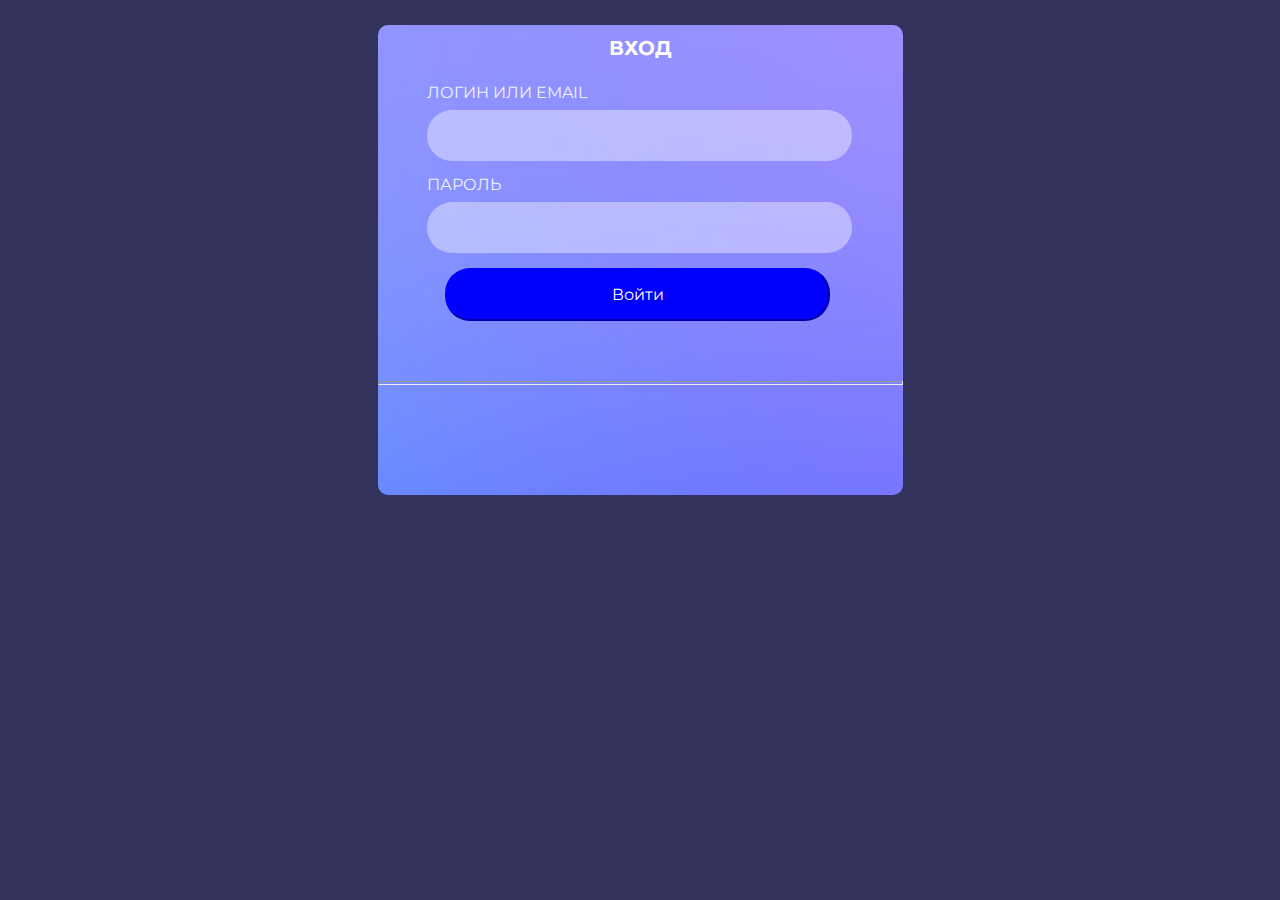
==== html/courses-login.html @ 7ab2df59 "add files" ====
<!DOCTYPE html>
<html lang="en">
<head>
    <meta charset="UTF-8">
    <meta http-equiv="X-UA-Compatible" content="IE=edge">
    <meta name="viewport" content="width=device-width, initial-scale=1.0">
    <link rel="stylesheet" href="/styles/login-style.css">
    <link rel="icon" type="image/x-icon" href="/images/favicon.png">
    
    <style>
        @import url('https://fonts.googleapis.com/css2?family=Montserrat:ital,wght@0,400;1,300&display=swap');
    </style>
    <script src="captcha.js" defer></script>
    <title>Login</title>
</head>
<body>

    <main>
        <div class="authorization">
            <div class = "authorization-form">
                <h1 class = "authorization-title">Вход</h1>
                <form method="post">
                    <div class = "group">
                        <label for="user" class="label">Логин или email</label>
                        <input type="text" id="user" name="user-name" class="input">
                    </div>
                    <div class = "group">
                        <label for="password" class="label">Пароль</label>
                        <input type="password" id="password" name="user-password" class="input">
                    </div>
                    <div class = "group">
                        <input type="submit" class = "button" value="Войти">
                    </div>
                </form>
                <hr class="hr">
            </div>
        </div>

        <!-- <div class="Task10">
            <div class = "captcha-block">
                <div class="captcha"></div>
                <input id="captcha-input">
                <input id="captcha-submit" type="submit" value="Проверить"><br>
                <button class="result" disabled>Отправить</button>
            </div>
            <br>
            <div class = "accumulator">
                <div id="value">0</div>
                <button onclick="addNumber(accumulator)">Добавить число</button>     
            </div> -->

        </div>
    </main>
    
</body>
</html>
---- styles/login-style.css ----
body
{
    background-color: #32325d;
}

.authorization{
    width: 525px;
    height: 470px;
    margin: 2% auto auto auto;
    background: url("/images/authorization.jpg") no-repeat;
    border-radius: 10px;
}

.group{
    display: block;
    font-size: 16px;
    font-weight: 400px;
    font-family: 'Montserrat', sans-serif;
    line-height: 21px;
    color: #edf3ff;
    text-align: left;
    margin-bottom: 15px;
    margin-left: 5%;
}

.label{
    display: block;
    line-height: 18px;
    margin-bottom: 8px;
    text-transform: uppercase;
}

.input{
    border: 0;
    display: block;
    background-color: rgb(255, 255, 255, 0.4);
    width: 385px;
    border-radius: 25px;
    line-height: 21px;
    padding: 15px 20px 15px 20px;
    border-color: white;
}

.button{
    background-color: blue;
    border-radius: 25px;
    color: white;
    padding: 15px 20px 15px 20px;
    font-size: 16px;
    font-weight: 400px;
    width: 385px;
    font-family: 'Montserrat', sans-serif;
    border-color: blue;
    cursor: pointer;
    margin-left: 4%;
}

.authorization-title{
    text-transform: uppercase;
    font-size: 20px;
    font-weight: 700;
    font-family: 'Montserrat', sans-serif;
    color: white;
    text-align: center;
    padding-top: 2%;
    padding-bottom: 2%;
}

form{
    width: inherit;
    margin-left: 5%;
    margin-right: 5%;
}

.hr{
    display: block;
    font-size: 14px;
    font-weight: 400;
    height: 2px;
    margin-top: 60px;
}

.Task10{
    position: relative;
    margin-top: 2%;
}

.captcha-block{
    display: flex;
    flex-direction: column;
    margin: auto;
    justify-items: center;
    width: fit-content;
    height: fit-content;
    color:white;
    text-align: center;
}

.accumulator{
    display: flex;
    flex-direction: column;
    margin: auto;
    justify-items: center;
    width: fit-content;
    height: fit-content;
    color:white;
    text-align: center;
}

#captcha-input{
    text-align: center;
}
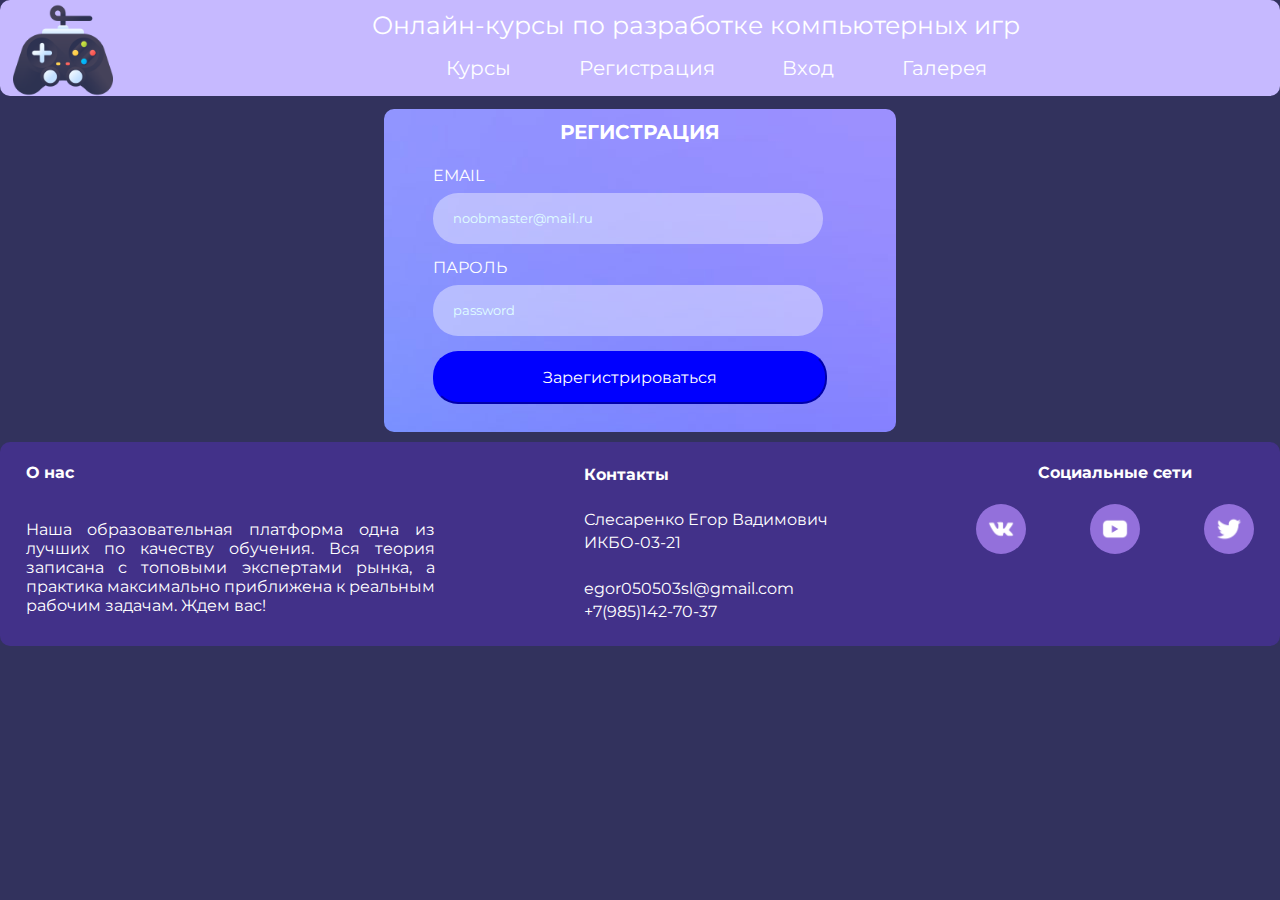
==== commit 12264b57: "add a word search" ====
--- a/html/courses-login.html
+++ b/html/courses-login.html
@@ -4,7 +4,7 @@
     <meta charset="UTF-8">
     <meta http-equiv="X-UA-Compatible" content="IE=edge">
     <meta name="viewport" content="width=device-width, initial-scale=1.0">
-    <link rel="stylesheet" href="/styles/login-style.css">
+    <link rel="stylesheet" href="/styles/signup-login-style.css">
     <link rel="icon" type="image/x-icon" href="/images/favicon.png">
     
     <style>
@@ -14,43 +14,84 @@
     <title>Login</title>
 </head>
 <body>
+    <header>
+        <div class = "logo">
+           <img src="/images/favicon.png" width="100" height="100" alt="logo"> 
+        </div>
+        
+        <div class = "links">
+            <div class = "title">Онлайн-курсы по разработке компьютерных игр</div>
+            <nav>
+                <ul class = "nav-list">
+                    <li><a href = "/html/courses.html">Курсы</a></li>
+                    <li><a href = "/html/courses-signup.html">Регистрация</a></li>
+                    <li><a href = "/html/courses-login.html">Вход</a></li>
+                    <li><a href = "/html/gallery.html">Галерея</a></li>
+                </ul>
+            </nav>
+
+            <label for="burger" class="burger"><img src="/images/burger.png" alt="Menu" width="64" height="64"></label>
+            <input type="checkbox" id="burger" class="burger" hidden>
+            <div class="burger-menu">
+                <a href="/html/courses.html" class="btn btn-lg btn-light">Курсы</a>
+                <a href="/html/courses-signup.html" class="btn btn-lg btn-light">Регистрация</a>
+                <a href="/html/courses-login.html" class="btn btn-lg btn-light">Вход</a>
+                <a href="/html/gallery.html" class="btn btn-lg btn-light">Галерея</a>
+            </div>
+        </div>
+    </header>
 
     <main>
         <div class="authorization">
             <div class = "authorization-form">
-                <h1 class = "authorization-title">Вход</h1>
+                <h1 class = "authorization-title">Регистрация</h1>
                 <form method="post">
                     <div class = "group">
-                        <label for="user" class="label">Логин или email</label>
-                        <input type="text" id="user" name="user-name" class="input">
+                        <label for="email" class="label">Email</label>
+                        <input type="email" id="email" name="user-email" class="input" required placeholder="noobmaster@mail.ru">
                     </div>
                     <div class = "group">
                         <label for="password" class="label">Пароль</label>
-                        <input type="password" id="password" name="user-password" class="input">
+                        <input type="password" id="password" name="user-password" class="input" required placeholder="password" min="6" max="20">
                     </div>
                     <div class = "group">
-                        <input type="submit" class = "button" value="Войти">
+                        <input type="submit" class = "button" value="Зарегистрироваться">
                     </div>
                 </form>
-                <hr class="hr">
             </div>
-        </div>
-
-        <!-- <div class="Task10">
-            <div class = "captcha-block">
-                <div class="captcha"></div>
-                <input id="captcha-input">
-                <input id="captcha-submit" type="submit" value="Проверить"><br>
-                <button class="result" disabled>Отправить</button>
-            </div>
-            <br>
-            <div class = "accumulator">
-                <div id="value">0</div>
-                <button onclick="addNumber(accumulator)">Добавить число</button>     
-            </div> -->
-
         </div>
     </main>
     
+    <footer>
+        <div class="about-us">
+            <h4>О нас</h4>
+            <p>Наша образовательная платформа одна из лучших по качеству обучения. Вся теория записана с топовыми экспертами рынка,
+                 а практика максимально приближена к реальным рабочим задачам. Ждем вас!</p>
+        </div>
+        <div class = "contacts">
+            <h4>Контакты</h4>
+            <div>Слесаренко Егор Вадимович</div>
+            <div>ИКБО-03-21</div><br>
+            <div>egor050503sl@gmail.com</div>
+            <div>+7(985)142-70-37</div>
+            <br>
+        </div>
+        <div class = "social-links">
+            <h4>Социальные сети</h4>
+            <div class="socials">
+            <button class="social">
+                <img src="/icons/vkontakte.png" alt="VK" width="30" height="30">
+            </button>
+            <button class="social">
+                <img src="/icons/youtube.png" alt="YouTube" width="30" height="30">
+            </button>
+            <button class="social">
+                <img src="/icons/twitter.png" alt="Twitter" width="30" height="30">
+            </button>
+        </div>
+
+        <script src="/js/courses.js"></script>
+        </div> 
+    </footer>
 </body>
 </html>--- a/styles/signup-login-style.css
+++ b/styles/signup-login-style.css
@@ -0,0 +1,98 @@
+@import url(header.css);
+@import url(footer.css);
+
+body
+{
+    background-color: #32325d;
+    margin: 0;
+    padding: 0;
+}
+
+*
+{
+    color: white;   
+    font-family: 'Montserrat', sans-serif; 
+}
+
+.authorization{
+    width: 40vw;
+    min-width: 300px;
+    height: fit-content;
+    margin: auto auto 10px auto;
+    background: url("/images/authorization.jpg") no-repeat;
+    border-radius: 10px;
+    padding-bottom: 1%;
+    background-color: #32325d;
+}
+
+.group{
+    display: block;
+    font-size: 16px;
+    font-weight: 400px;
+    font-family: 'Montserrat', sans-serif;
+    line-height: 21px;
+    color: #edf3ff;
+    text-align: left;
+    margin-bottom: 15px;
+    margin-left: 5%;
+}
+
+.label{
+    display: block;
+    line-height: 18px;
+    margin-bottom: 8px;
+    text-transform: uppercase;
+}
+
+.input{
+    border: 0;
+    display: block;
+    background-color: rgb(255, 255, 255, 0.4);
+    width: 80%;
+    border-radius: 25px;
+    line-height: 21px;
+    padding: 15px 20px 15px 20px;
+    border-color: white;
+}
+
+.input:hover{
+    background-color: #C6B9FF;
+}
+
+input::placeholder{
+    color: lightcyan;
+}
+
+input:focus{
+    background-color: #C6B9FF;
+}
+
+.button{
+    background-color: blue;
+    border-radius: 25px;
+    color: white;
+    padding: 15px 20px 15px 20px;
+    font-size: 16px;
+    font-weight: 400px;
+    width: 90%;
+    font-family: 'Montserrat', sans-serif;
+    border-color: blue;
+    cursor: pointer;
+}
+
+.authorization-title{
+    text-transform: uppercase;
+    font-size: 20px;
+    font-weight: 700;
+    font-family: 'Montserrat', sans-serif;
+    color: white;
+    text-align: center;
+    padding-top: 2%;
+    padding-bottom: 2%;
+}
+
+form{
+    width: inherit;
+    margin-left: 5%;
+    margin-right: 5%;
+}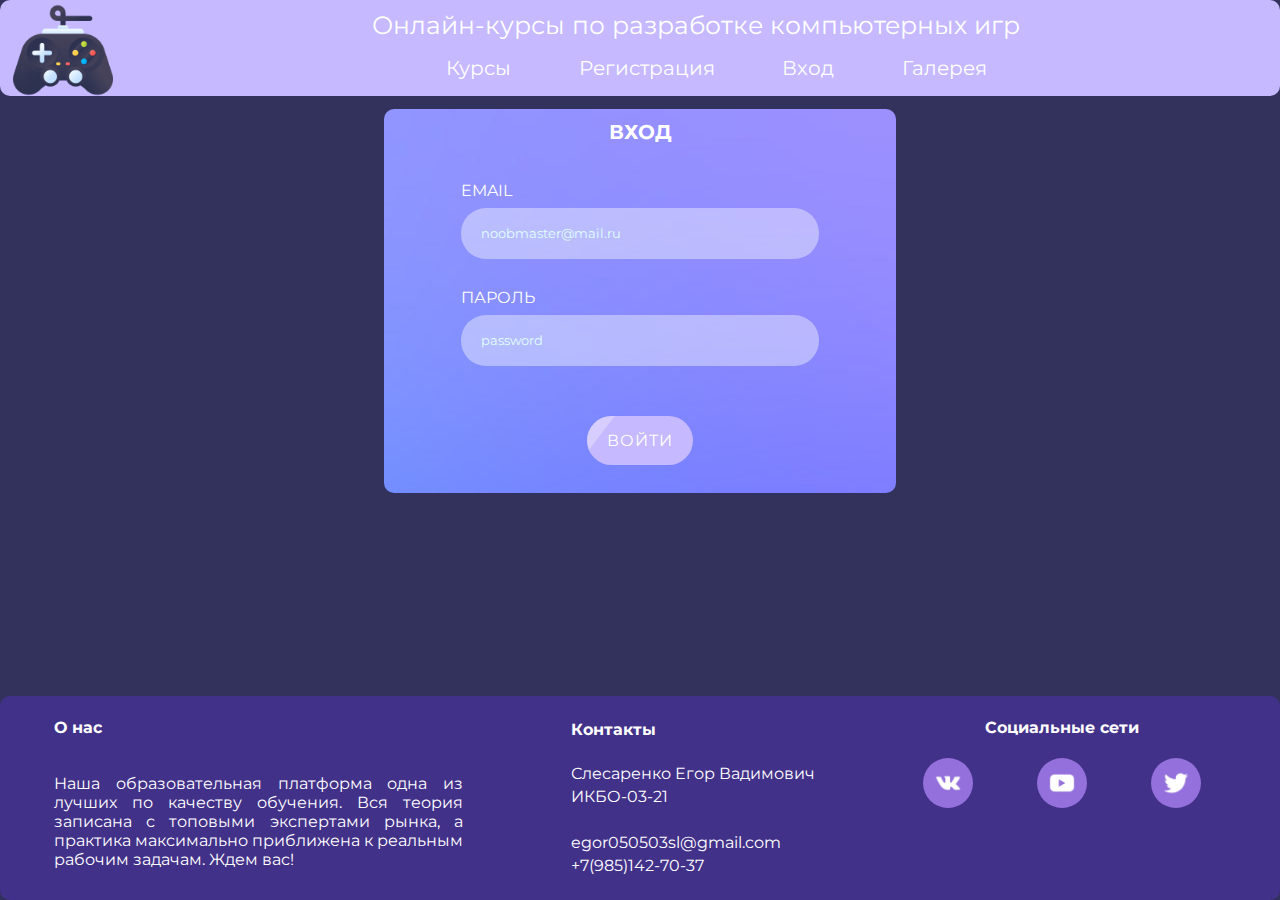
==== commit 02ae6297: "adapt login/signup" ====
--- a/html/courses-login.html
+++ b/html/courses-login.html
@@ -44,8 +44,8 @@
     <main>
         <div class="authorization">
             <div class = "authorization-form">
-                <h1 class = "authorization-title">Регистрация</h1>
-                <form method="post">
+                <h1 class = "authorization-title">Вход</h1>
+                <form method="post" onsubmit="alert('Вы успешно вошли');return false;">
                     <div class = "group">
                         <label for="email" class="label">Email</label>
                         <input type="email" id="email" name="user-email" class="input" required placeholder="noobmaster@mail.ru">
@@ -55,7 +55,7 @@
                         <input type="password" id="password" name="user-password" class="input" required placeholder="password" min="6" max="20">
                     </div>
                     <div class = "group">
-                        <input type="submit" class = "button" value="Зарегистрироваться">
+                        <button type="submit" class="custom__button2">Войти</button>
                     </div>
                 </form>
             </div>
@@ -91,7 +91,6 @@
         </div>
 
         <script src="/js/courses.js"></script>
-        </div> 
     </footer>
 </body>
 </html>--- a/styles/signup-login-style.css
+++ b/styles/signup-login-style.css
@@ -26,15 +26,17 @@
 }
 
 .group{
-    display: block;
+    display: flex;
+    flex-direction: column;
+    justify-content: center;
     font-size: 16px;
     font-weight: 400px;
     font-family: 'Montserrat', sans-serif;
     line-height: 21px;
     color: #edf3ff;
     text-align: left;
-    margin-bottom: 15px;
-    margin-left: 5%;
+    margin: 15px auto 15px auto;
+    width: 70%;
 }
 
 .label{
@@ -45,10 +47,10 @@
 }
 
 .input{
+    outline-color: #423189;
     border: 0;
     display: block;
     background-color: rgb(255, 255, 255, 0.4);
-    width: 80%;
     border-radius: 25px;
     line-height: 21px;
     padding: 15px 20px 15px 20px;
@@ -67,19 +69,6 @@
     background-color: #C6B9FF;
 }
 
-.button{
-    background-color: blue;
-    border-radius: 25px;
-    color: white;
-    padding: 15px 20px 15px 20px;
-    font-size: 16px;
-    font-weight: 400px;
-    width: 90%;
-    font-family: 'Montserrat', sans-serif;
-    border-color: blue;
-    cursor: pointer;
-}
-
 .authorization-title{
     text-transform: uppercase;
     font-size: 20px;
@@ -92,7 +81,41 @@
 }
 
 form{
-    width: inherit;
-    margin-left: 5%;
-    margin-right: 5%;
+    display: flex;
+    flex-direction: column;
+    justify-content: center;
+    align-items: center;
+}
+
+.custom__button2 {
+    letter-spacing: 1px;
+    position:relative;
+    overflow:hidden;
+    border: none;
+    background-color: #C6B9FF;
+    border-radius: 25px;
+    font-size: 1em;
+    text-transform: uppercase;
+    text-align: center;
+    padding: 15px 20px 15px 20px;
+    width: fit-content;
+    margin: 20px auto 0 auto;
+    cursor: pointer;
+}
+
+.custom__button2:before {
+    content: "";
+    position: absolute;
+    height: 150px;
+    width: 50px;
+    background : #fff;
+    left: -55px;
+    top: -40px;
+    transform: rotate(37deg);
+    transition: all .3s;
+    opacity: .3;
+}
+
+.custom__button2:hover:before {
+    left:95%;
 }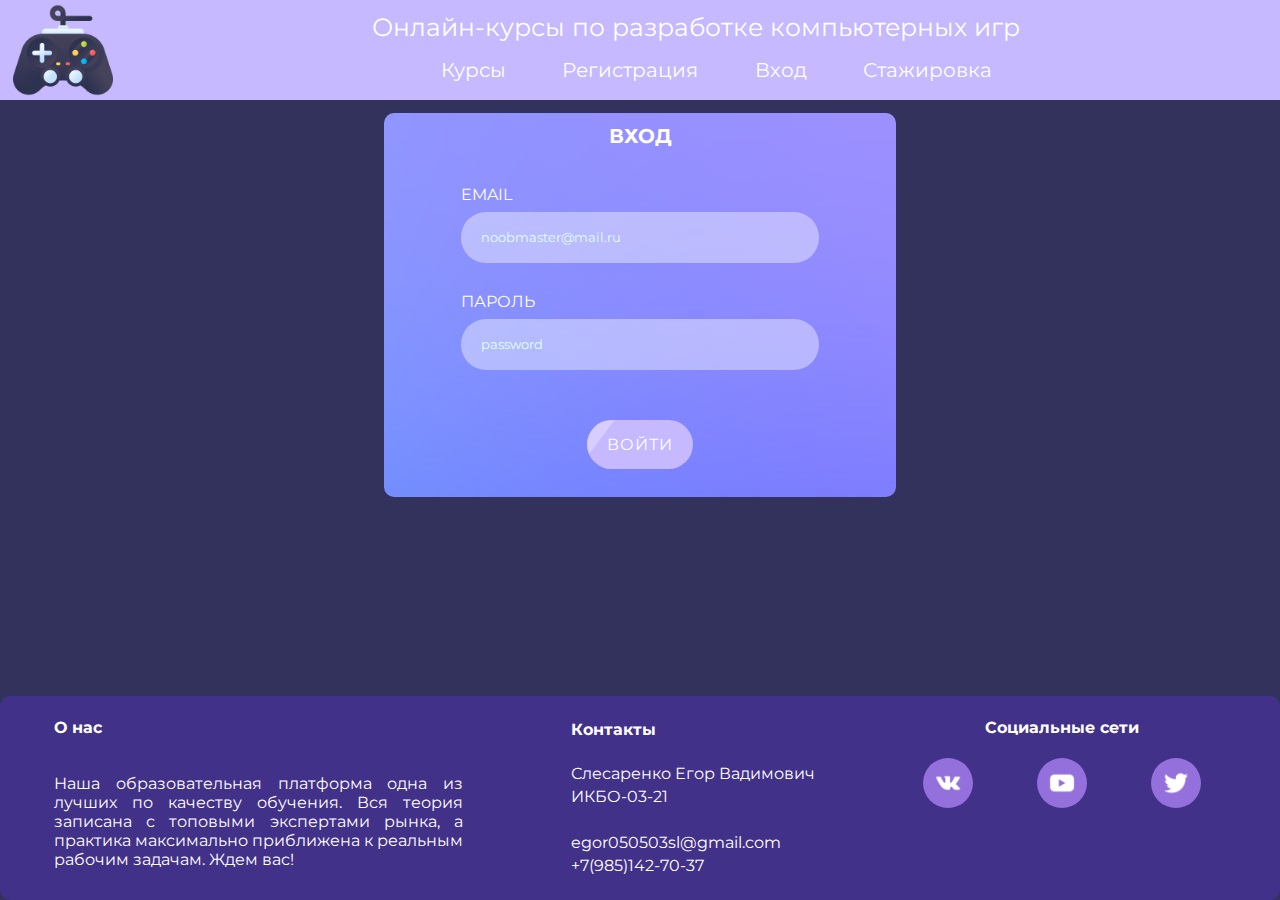
==== commit 44f2e23b: "add new burger-menu" ====
--- a/html/courses-login.html
+++ b/html/courses-login.html
@@ -16,7 +16,7 @@
 <body>
     <header>
         <div class = "logo">
-           <img src="/images/favicon.png" width="100" height="100" alt="logo"> 
+            <a href="/index.html"><img src="/images/favicon.png" width="100" height="100" alt="logo"></a>
         </div>
         
         <div class = "links">
@@ -26,17 +26,19 @@
                     <li><a href = "/html/courses.html">Курсы</a></li>
                     <li><a href = "/html/courses-signup.html">Регистрация</a></li>
                     <li><a href = "/html/courses-login.html">Вход</a></li>
-                    <li><a href = "/html/gallery.html">Галерея</a></li>
+                    <li><a href = "/html/internship.html">Стажировка</a></li>
                 </ul>
             </nav>
 
-            <label for="burger" class="burger"><img src="/images/burger.png" alt="Menu" width="64" height="64"></label>
-            <input type="checkbox" id="burger" class="burger" hidden>
-            <div class="burger-menu">
-                <a href="/html/courses.html" class="btn btn-lg btn-light">Курсы</a>
-                <a href="/html/courses-signup.html" class="btn btn-lg btn-light">Регистрация</a>
-                <a href="/html/courses-login.html" class="btn btn-lg btn-light">Вход</a>
-                <a href="/html/gallery.html" class="btn btn-lg btn-light">Галерея</a>
+            <div class="burger-wrapper">
+                <label for="check-menu" class="burger-label"><img src = "/images/burger.png"></label>
+                <input type="checkbox" id="check-menu">
+                <nav class="main-burger-menu">
+                    <a href="/html/courses.html">Курсы</a>
+                    <a href="/html/courses-signup.html">Регистрация</a>
+                    <a href="/html/courses-login.html">Вход</a>
+                    <a href="/html/internship.html">Стажировка</a>
+                </nav>
             </div>
         </div>
     </header>
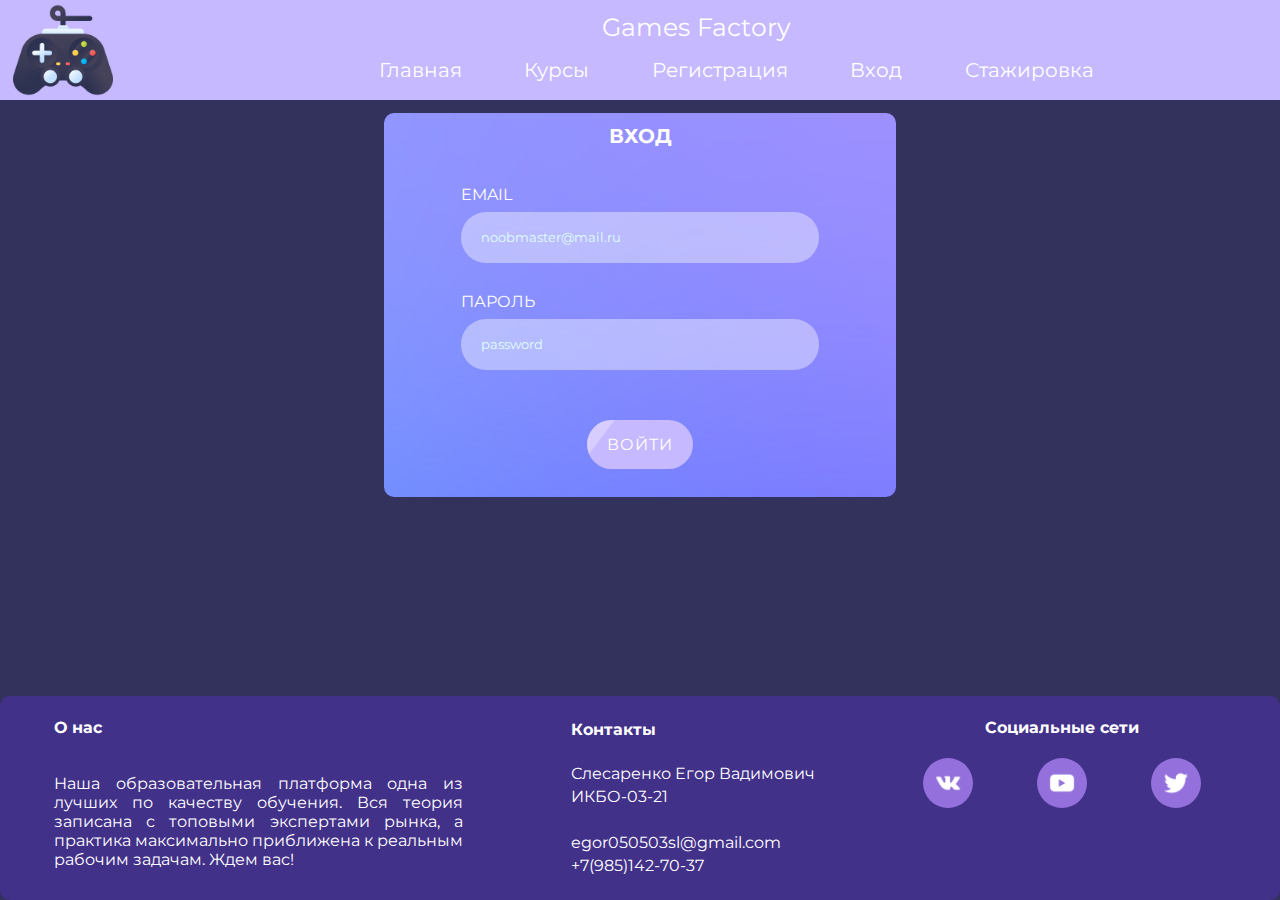
==== commit c758f97e: "add a few fixes" ====
--- a/html/courses-login.html
+++ b/html/courses-login.html
@@ -20,9 +20,10 @@
         </div>
         
         <div class = "links">
-            <div class = "title">Онлайн-курсы по разработке компьютерных игр</div>
+            <div class = "title">Games Factory</div>
             <nav>
                 <ul class = "nav-list">
+                    <li><a href = "/index.html">Главная</a></li>
                     <li><a href = "/html/courses.html">Курсы</a></li>
                     <li><a href = "/html/courses-signup.html">Регистрация</a></li>
                     <li><a href = "/html/courses-login.html">Вход</a></li>
@@ -34,6 +35,7 @@
                 <label for="check-menu" class="burger-label"><img src = "/images/burger.png"></label>
                 <input type="checkbox" id="check-menu">
                 <nav class="main-burger-menu">
+                    <a href = "index.html">Главная</a>
                     <a href="/html/courses.html">Курсы</a>
                     <a href="/html/courses-signup.html">Регистрация</a>
                     <a href="/html/courses-login.html">Вход</a>
